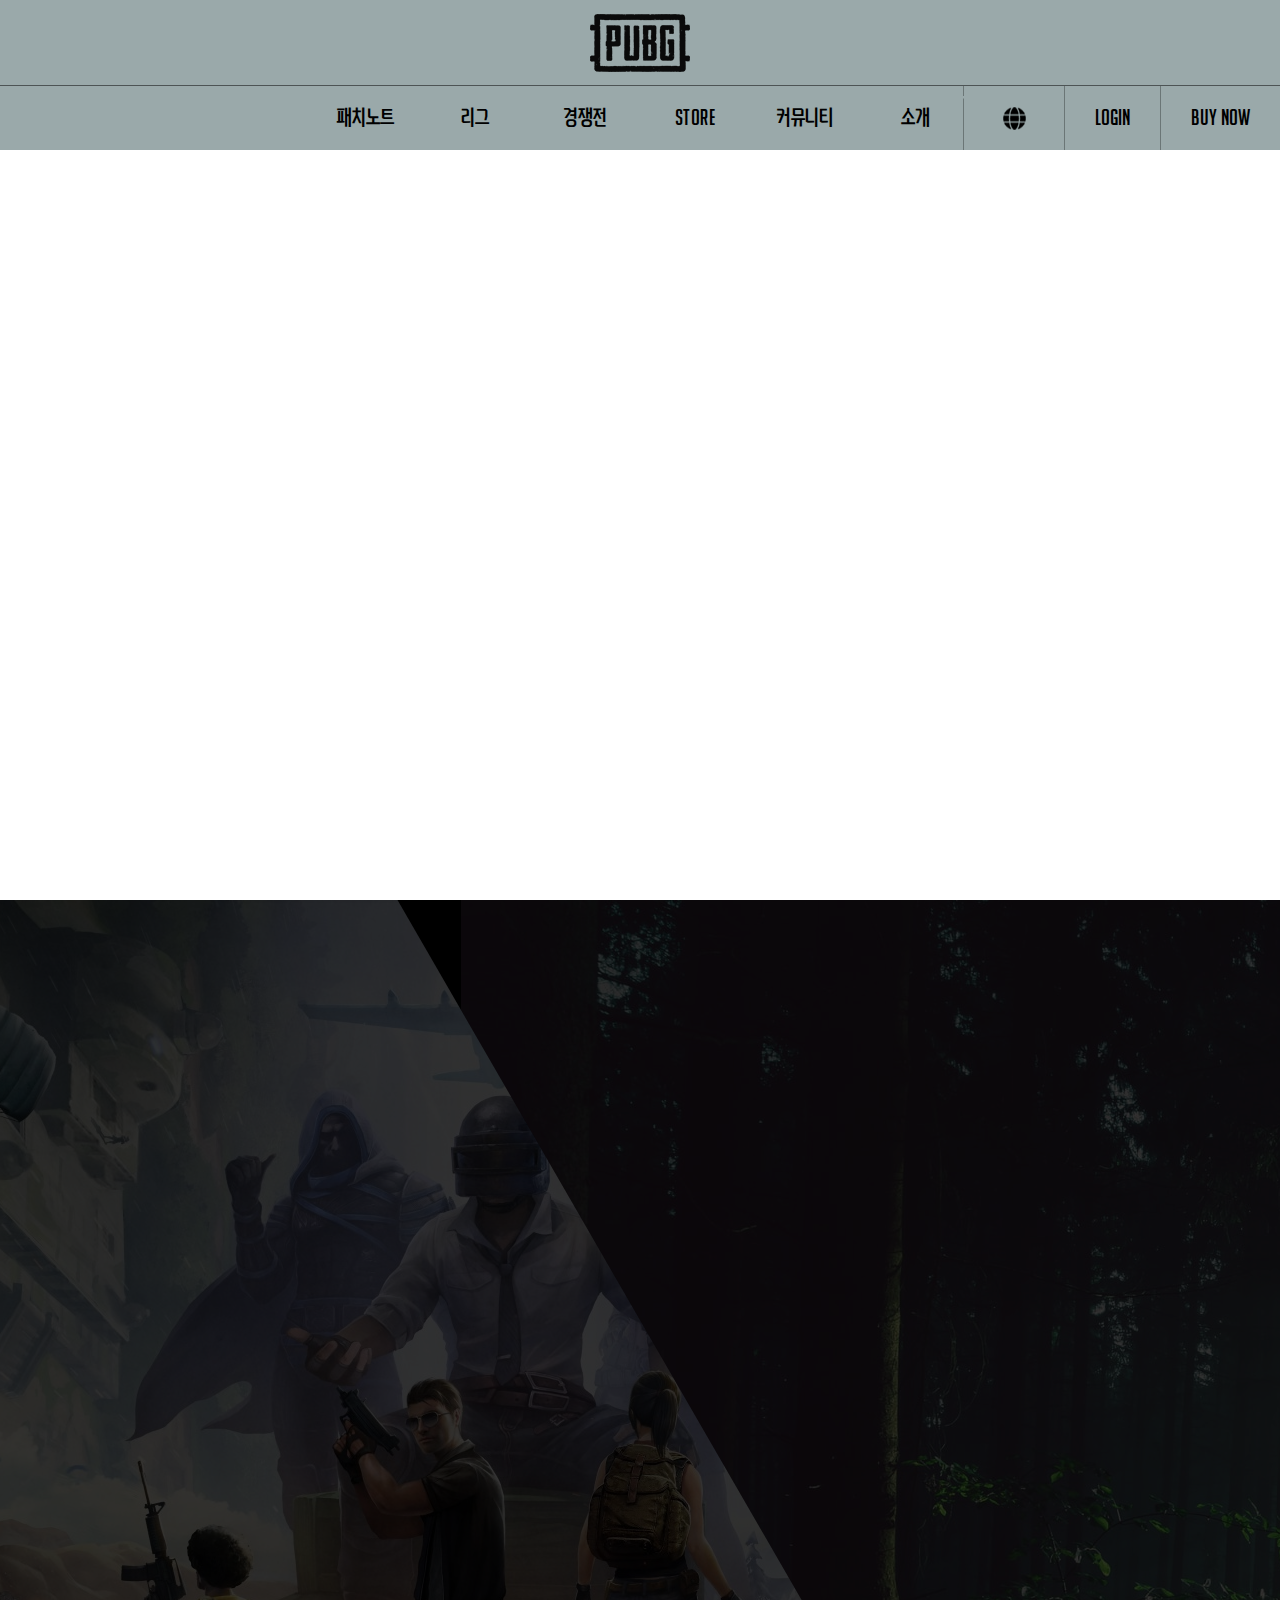
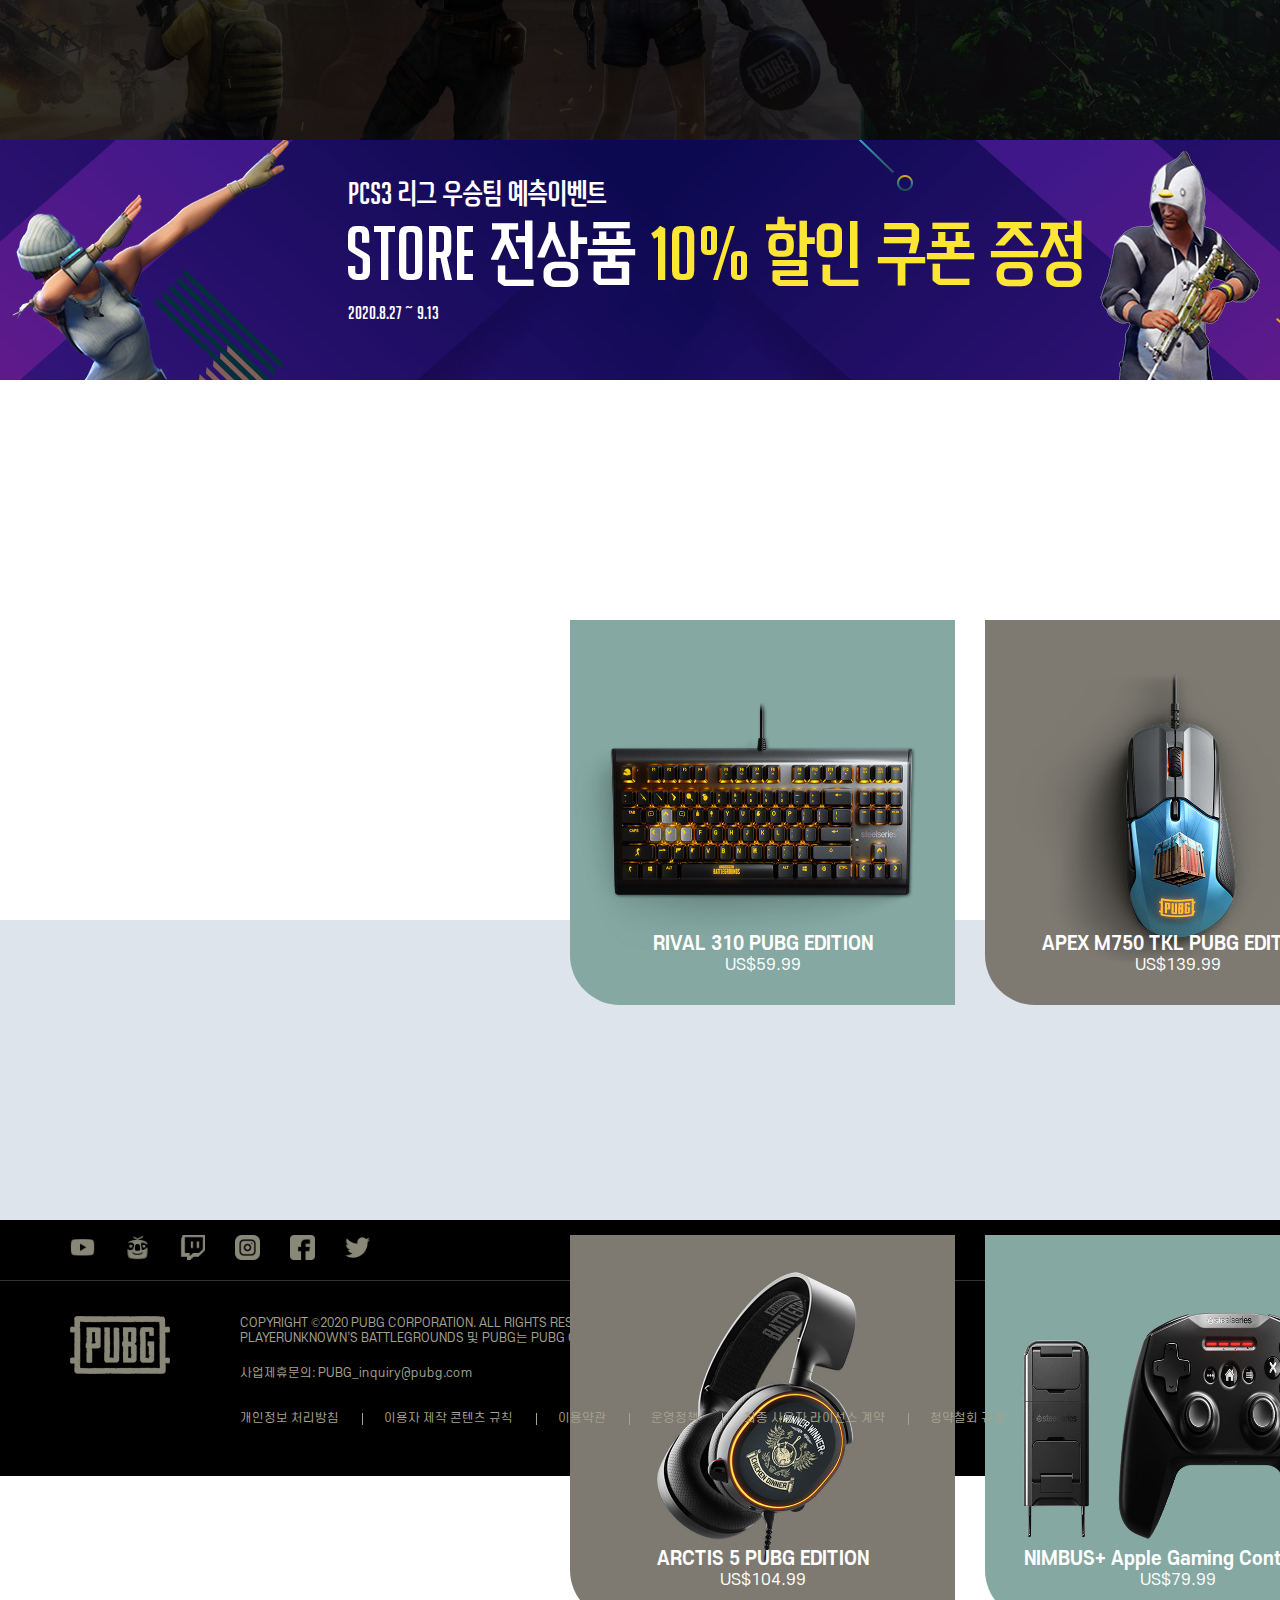
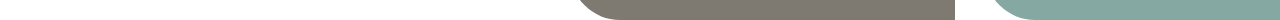
==== index.html @ d6606041 "PUBG 첫업로드" ====
<!DOCTYPE html>
<html lang="ko">
<head>
    <meta charset="utf-8">
    <title> PUBG </title>
    <link rel="stylesheet" href="css/common.css">
    <link rel="stylesheet" href="css/main.css">
    <script src="js/jquery-1.12.4.min.js"></script>
    <script src="js/gsap.min.js"></script>
    <script src="js/jquery.bxslider.min.js"></script>
    <script src="js/common.js"></script>
    <script src="js/main.js"></script>
    <script>
        $(function(){
           $('.store_slider').bxSlider({
                auto: true,
                autoControls: true,
                stopAutoOnClick: true,
                // slideWidth: 515,
                prevText: '이전 슬라이더 보기',
                nextText: '다음 슬라이더 보기',
                pager: false,
                slideMargin:30
            });
            
        });
    </script>
</head>
<!-- 
    chrome36.0+, ms10.0, firefox16.0, safari9.0, opera23.0

    box-sizing => -moz- 필요
    text-shadow => 통과
    box-shadow => 통과
    transition => 통과
    animatiom => -webkit-, -o- 필요
    @keyframes => -webkit-, -o- 필요
    border-radius => 통과
    transform => 통과(but, 3d는 ms12.0부터 가능해서 못씀)
    display :flex => 파어이폭스는 벤더프리픽스써도 사용안됨
    gradient => 통과
    background-size => 다행히 ms9.0이라 사용 가능

-->
<body>
    <div id="skip">
        <a href="#container">본문 바로가기</a>
    </div>
    <header id="header">
        <div class="header_top">
            <h1 class="logo"><a href="index.html"><img src="images/common/index_logo.png" alt="PUBG"></a></h1>
        </div>
        <div class="header_btm font2">
            <div class="util">
                <div class="lang">
                    <button><span class="blind_b">language</span></button>
                    <ul>
                        <li><a href="#">KOR</a></li>
                        <li><a href="#">ENG</a></li>
                        <li><a href="#">JAP</a></li>
                        <li><a href="#">CHI</a></li>
                    </ul>
                </div>
                <button class="login_btn" type="button" aria-haspopup="true" title="로그인 팝업창 열기" data-href="#login_box">LOGIN</button>
                <a class="buynow" href="buynow.html">BUY NOW</a>
            </div>
            <nav id="gnb">
                <h2 class="blind_b">PUBG 주메뉴</h2>
                <ul>
                    <li>
                        <a href="patchnote/patchnote.html">패치노트
                            <div class="depth1_hover"></div>
                        </a>
                    </li>
                    <li>
                        <a href="./league/league.html">리그
                            <div class="depth1_hover"></div>
                        </a>
                    </li>
                    <li>
                        <a href="./rank.html">경쟁전
                            <div class="depth1_hover"></div>
                        </a>
                    </li>
                    <li>
                        <a href="storeAll.html">STORE
                            <div class="depth1_hover"></div>
                        </a>
                        <ul>
                            <li><a href="storeAll.html">ALL</a></li>
                            <li><a href="storeNew.html">NEW</a></li>
                            <li><a href="equipment.html">장비</a></li>
                            <li><a href="clothes.html">옷</a></li>
                        </ul>
                    </li>
                    <li>
                        <a href="freeboard.html">커뮤니티
                            <div class="depth1_hover"></div>
                        </a>
                        <ul>
                            <li><a href="freeboard.html">자유게시판</a></li>
                            <li><a href="strategy.html">공략게시판</a></li>
                            <li><a href="bug.html">버그/핵 신고</a></li>
                        </ul>
                    </li>
                    <li>
                        <a href="./introduce/company.html">소개
                            <div class="depth1_hover"></div>
                        </a>
                        <ul>
                            <li><a href="./introduce/company.html">회사소개</a></li>
                            <li><a href="./introduce/gameIntro.html">게임소개</a></li>
                            <li><a href="./introduce/recruit.html">채용</a></li>
                        </ul>
                    </li>
                </ul>
            </nav>
        </div>
    </header>
    <div id="container">
        <!-- .cnt1 -->
        <section class="cnt1">
            <h2 class="blind_b">사녹 트레일러 영상</h2>
            <iframe id="ytplayer" width="720" height="405" title="사녹 업데이트 트레일러" tabindex="-1" src="https://www.youtube.com/embed/TGpPVpwUSH8?playlist=TGpPVpwUSH8&rel=0&autoplay=1&controls=0&start=14&end=40&loop=1&playsinline=1&mute=1&vq=hd1080" allowfullscreen>
            </iframe>
        </section>
        <!-- .cnt2 -->
        <section class="cnt2">
            <h2 class="blind_b">리그전 N 패치노트</h2>
            <div id="cnt2Bg">
                <div class="league_bg"></div>
                <div class="patchnote_bg"></div>
            </div>
            <div class="area">
                <section id="league">
                    <h3 class="font2">리그전</h3>
                    <ul class="league_txt cnt2_txt">
                        <li>
                            <strong>PUBG CONTINENTAL SERIES 2 (PCS2)</strong>
                            <p>각 권역별 최고의 배틀그라운드 팀이 모이는 <br>
                                글로벌 배틀그라운드 이스포츠 대회</p> 
                        </li>
                        <li>
                            <strong>4개의 권역</strong>
                            <ul>
                                <li>-아시아</li>
                                <li>-아시아 퍼시픽</li>
                                <li>-유럽</li>
                                <li>-북미</li>
                            </ul>
                        </li>
                        <li>
                            <strong>일정</strong>
                            <p>8월 27일 ~ 9월 13일</p>
                        </li>
                        <li>
                            <strong>총합 상금</strong>
                            <p>80만 달러 (각 권역 당 20만 달러) + PCS2 스킨 판매 수익의 25%</p>
                        </li>
                    </ul>
                    <a class="read_more"><span class="blind_b">리그전</span>Read More</a>
                </section>
                <section id="patchnote">
                    <h3 class="font2">패치노트 8.1</h3>
                    <ul class="patchNote_txt cnt2_txt p_r">
                        <li>
                            <strong>사녹 리마스터</strong>
                            <span>Bootcamp 지형 변경</span>
                            <span>Quarry 지형 변경</span>
                            <span>Ruins 지형 변경</span>
                        </li>
                        <li>
                            <strong>신규 무기 추가</strong>
                            <span>신규 무기 MG-3</span>
                            <span>교란 수류탄</span>
                        </li>
                        <li>
                            <strong>총기 모델링 및 텍스쳐 개선</strong>
                        </li>
                        <li>
                            <strong>신규 스킨</strong>
                            <span>도시의 밤 스킨 </span>
                            <span>PCS2 스킨</span>
                        </li>
                    </ul>
                    <a class="read_more" href="patchnote/patchnote.html">
                        <span><span class="blind_b">패치노트</span>Read More</span>
                   </a>
                </section>
            </div>
        </section>
        <!-- #store -->
            <section id="banner" class="cnt3" role="banner">
                <h2 class="blind_b">PUBG STORE 이벤트배너</h2>
                <a href="#">
                    <div class="area">
                        <div class="banner_txt">
                            <strong class="font2">PCS3 리그 우승팀 예측이벤트</strong>
                            <p>STORE 전상품 <span>10% 할인 쿠폰 증정</span></p>
                            <p class="font2">2020.8.27 ~ 9.13</p>
                        </div>
                    </div>
                </a>
            </section>
            <section id="storeNew" class="cnt4 p_r">
                <div class="store_bg p_a"></div>
                <div class="area p_r">
                    <h2 class="font2">BG STORE</h2>
                    <p>최상의 컨디션으로 <br> 최고의 게임을 마주하다</p>
                    <span>#스틸 시리즈</span><span>#New arrival</span>
                    <ul class="store_list">
                        <li>
                            <a href="#">
                                <div>
                                    <strong>RIVAL 310 PUBG EDITION</strong>
                                    <p>US$59.99</p>
                                </div>
                            </a>
                        </li>
                        <li>
                            <a href="#">
                                <div>
                                    <strong>APEX M750 TKL PUBG EDITION </strong>
                                    <p>US$139.99</p>
                                </div>
                            </a>
                        </li>
                        <li>
                            <a href="#">
                                <div>
                                    <strong>ARCTIS 5 PUBG EDITION</strong>
                                    <p>US$104.99</p>
                                </div>
                            </a>
                        </li>
                        <li>
                            <a href="#">
                                <div>
                                    <strong>NIMBUS+ Apple Gaming Controller</strong>
                                    <p>US$79.99</p>
                                </div>
                            </a>
                        </li>
                    </ul>
                    <a href="#" class="read_more"><span class="blind_b">BG 신상품</span>Read More</a>
                </div>
            </section>
    </div>
    <footer id="footer">
            <div class="footer_top">
                <div class="area">
                    <ul class="sns_list clearfix">
                        <li><a href="#" target="_blank"><span class="blind_b">youtube</span></a></li>
                        <li><a href="#" target="_blank"><span class="blind_b">afreeca</span></a></li>
                        <li><a href="#" target="_blank"><span class="blind_b">twitch</span></a></li>
                        <li><a href="#" target="_blank"><span class="blind_b">instagram</span></a></li>
                        <li><a href="#" target="_blank"><span class="blind_b">facebook</span></a></li>
                        <li><a href="#" target="_blank"><span class="blind_b">twitter</span></a></li>
                    </ul>
                </div>
            </div>
            <div class="footer_btm">
                <div class="area">
                        <img src="images/common/btm_logo.png" alt="pubg">
                        <div class="footer_txt">
                                <p>COPYRIGHT ©2020 PUBG CORPORATION. ALL RIGHTS RESERVED. <br>
                                    PLAYERUNKNOWN’S BATTLEGROUNDS 및 PUBG는 PUBG CORPORATION의 등록된 상표입니다</p>
                                <address>사업제휴문의: PUBG_inquiry@pubg.com</address>
                                <ul class="footer_nav">
                                    <li><a href="#">개인정보 처리방침</a></li>
                                    <li><a href="#">이용자 제작 콘텐츠 규칙</a></li>
                                    <li><a href="#">이용약관</a></li>
                                    <li><a href="#">운영정책</a></li>
                                    <li><a href="#">최종 사용자 라이선스 계약</a></li>
                                    <li><a href="#">청약철회 규정</a></li>
                                </ul>
                        </div>
                </div>
            </div>
       
    </footer>
    <!-- 모달팝업창 -->
    <div id="login_box">
            <strong>Sign In</strong>
            <form action="" method="post">
                <div>
                    <label for="uid"><img src="images/common/user.png" alt="아이디"  ></label>
                    <input type="text" id="uid" name="uid" data-link="first"> 
                </div>
                <div>
                    <label for="upw"><img src="images/common/lock.png" alt="비밀번호"></label>
                    <input type="password" id="upw" name="uid"> 
                </div>
                <button type="submit">Sign In</button>
            </form>
            <div class="find_join">
                <a href="#">아이디 찾기</a>
                <a href="#">비밀번호 찾기</a>
                <a href="#">회원가입</a>
            </div>
            <button class="close_btn" type="button" data-link="last">
                <span class="blind_b">로그인 팝업창 닫기</span>
            </button>
    </div>
</body>
</html>
---- css/common.css ----
@charset "utf-8";
@font-face{
    font-family: SCDream;
    font-weight: 300;
    font-style: normal;
    src:url("../fonts/S-CoreDream-3Light.eot");
    src:url("../fonts/S-CoreDream-3Light.eot#iefix") format("embedded-opentype"),
    url("../fonts/S-CoreDream-3Light.woff2") format("woff2"),
    url("../fonts/S-CoreDream-3Light.woff") format("woff"),
    url("../fonts/SCDream3.otf") format("opentype");
}
@font-face{
    font-family: SCDream;
    font-weight: 400;
    font-style: normal;
    src:url("../fonts/S-CoreDream-4Regular.eot");
    src:url("../fonts/S-CoreDream-4Regular.eot#iefix") format("embedded-opentype"),
    url("../fonts/S-CoreDream-4Regular.woff2") format("woff2"),
    url("../fonts/S-CoreDream-4Regular.woff") format("woff"),
    url("../fonts/SCDream4.otf") format("opentype");
}
@font-face{
    font-family: SCDream;
    font-weight: 600;
    font-style: normal;
    src:url("../fonts/S-CoreDream-6Bold.eot");
    src:url("../fonts/S-CoreDream-6Bold.eot") format("embedded-opentype"),
    url("../fonts/S-CoreDream-6Bold.woff2") format("woff2"),
    url("../fonts/S-CoreDream-6Bold.woff") format("woff"),
    url("../fonts/SCDream6.otf") format("opentype");
}

@font-face{
    font-family: koverwatch;
    font-weight: 400;
    font-style: normal;
    src:url("../fonts/koverwatch.eot");
    src:url("../fonts/koverwatch.eot#iefix") format("embedded-opentype"),
    url("../fonts/koverwatch.woff2") format("woff2"),
    url("../fonts/koverwatch.woff") format("woff"),
    url("../fonts/koverwatch.ttf") format("truetype");
}
@font-face{
    font-family: jersey;
    font-weight: 400;
    font-style: normal;
    src:url("../fonts/JerseyM54.eot");
    src:url("../fonts/JerseyM54.eot#iefix") format("embedded-opentype"),
    url("../fonts/JerseyM54.woff2") format("woff2"),
    url("../fonts/JerseyM54.woff") format("woff"),
    url("../fonts/JerseyM54.ttf") format("truetype");
}

/* tag reset */
body,h1,h2,h3,h4,h5,p,ul,li,dl,dd,th,td,figure,form,button{margin: 0;padding: 0;}
ul{list-style:none;}
a:link,a:visited,a:hover,a:active{text-decoration: none;color: inherit;}
img{vertical-align: top;border:none;}
table{border-collapse: collapse;border-spacing: 0;}
h1,h2,h3,h4,h5,h6{font-size: 100%;}
header,section,nav,article,aside,section,figure{display: block;}
input,select,button,textarea{font-family: inherit;font-size:inherit;color: inherit;font-weight: inherit;line-height:inherit;}
fieldset,iframe{border: none;} 
input[type="text"],input[type="password"],select{border: 1px solid #aaa;}
input[type="submit"],input[type="reset"],input[type="button"],button{border:none;background:0;cursor:pointer;}
address{font-style: normal;}
caption{width: 1px;height: 1px;border:none;margin: -1px;overflow: hidden;clip:rect(1px,1px,1px,1px);clip-path:inset(50%);} 



/* common class */
.blind_i{width: 1px;height: 1px;border:none;overflow: hidden;display: inline-block;margin: -1px;clip:rect(1px,1px,1px,1px);clip-path:inset(50%);}
.blind_b{width: 1px;height: 1px;border:none;overflow: hidden;position: absolute;clip:rect(1px,1px,1px,1px);clip-path:inset(50%);}
.clearfix::after{content:"";display: block;clear: both;}
.borderbox{-webkit-box-sizing:border-box;-moz-box-sizing:border-box;box-sizing:border-box;}
.p_a{position: absolute;}
.p_r{position: relative;}
.f_l{float: left;}
.f_r{float:right;}
.area{width: 1440px;height: 100%;margin: 0 auto;padding-left:70px;padding-right: 70px;box-sizing: border-box;}
.font2{font-family:koverwatch, "맑은 고딕", "Malgun Gothic", sans-serif;font-weight: 400;}

/* skip navigation */
#skip a{position:absolute;top:0;left:-9999px;z-index: 1000;}
#skip a:focus{left:0;width: 100%;height: 90px;line-height: 90px;text-align: center;background: #ccc;}

body{font-family:SCDream, "맑은 고딕","Malgun Gothic", sans-serif; font-size: 16px;color: #fff;}

/* #header */
#header{position:fixed;top: 0;left: 0;z-index: 900;width: 100%;background: rgba(154, 169, 170,.5);font-size: 22px;color: #000;}
#header .header_top{position: relative;height: 85px;line-height: 85px;transition: all .3s;}
#header .logo{position: absolute;left:calc(50% - 50px);top:0px;width: 100px;height: 58px;}
#header .logo a{display: inline-block;height: 58px;}
#header .logo a img{vertical-align: middle;}

/* #header.active */
#header.active{background: rgba(154, 169, 170,1);}
#header.active #gnb>ul>li>a>.depth1_hover{display: block;}
#header.active #gnb>ul>li>a .depth1_hover::after{display: block;}
#header.active #gnb>ul>li:hover>a .depth1_hover::after,#header.active #gnb>ul>li>a:focus .depth1_hover::after,#header.active #gnb>ul>li.on>a .depth1_hover::after{height: 0;}

/* #header.hd_scroll */
#header.hd_scroll .header_top{height: 0;}
#header.hd_scroll .header_top .logo{top:-13px;left:50px;z-index: 2;}
#header.hd_scroll .header_btm{border-top:none;}


.header_btm{height: 64px;line-height: 64px;border-top:1px solid rgba(0,0,0,.5);text-align: center;position: relative;}
.header_btm a, .header_btm button{display: block;height: 100%;}
.header_btm .util{position: absolute;top: 0;right: 0;}
.header_btm .util > *{float:left;border-left: 1px solid rgba(0,0,0,.3);}
/* lang */
.header_btm .util .lang{width: 100px;height: 64px;position: relative;}
.header_btm .util .lang button{width: 100%;height: 100%;background:url("../images/common/lang.png") no-repeat 50% 50%;}
.header_btm .util .lang button:hover,.header_btm .util .lang button:focus,.header_btm .util .lang button.on{background-image: url("../images/common/lang_over.png");}
.header_btm .util .lang ul{display: none;position: absolute;top:63px;left:0;width: 100%;background: #5d5a53;padding-bottom: 5px;}
.header_btm .util .lang ul li{font-size: 18px;height: 35px;line-height: 35px;}
.header_btm .util .lang ul li.on a,.header_btm .util .lang ul li:hover a,.header_btm .util .lang ul li a:focus{background: #fde533;}
.header_btm .util .lang button,.header_btm .util .lang a{position: relative;z-index: 1;}
.header_btm .util .login_btn,.header_btm .util .buynow{padding:0 30px;}
.header_btm .util .login_btn:hover,.header_btm .util .login_btn:focus,.header_btm .util .buynow:hover,.header_btm .util .buynow:focus{background:#707a7a;}

/* login popup */
#dim, #login_box{position: fixed;z-index: 1000;}
#dim{display: none;width: 100%;height: 100%;top: 0;left: 0;background: rgba(0,0,0, .8);}
#login_box{width: 400px;height: 450px;visibility: hidden;background: #fff;padding: 80px;color: #000;}/* ios의 voiceover에서 접근할수 있도록 display 대신 visibility */
#login_box strong{display:block;text-align: center;font-size: 40px;}
#login_box form{padding-top: 50px;}
#login_box form div{position: relative;border-bottom: 1px solid #999;padding-bottom: 20px;height: 40px;line-height: 20px;line-height: 20px;}
#login_box form div+div{margin-top: 30px;}
#login_box label,#login_box form input,#login_box form button[type="submit"]{box-sizing: border-box;width: 100%;}
#login_box label{height: 64px;position: absolute;top: 0;left: 10px;padding-top: 20px;}
#login_box label img{width: 27px;height: 27px;}
#login_box form div:last-of-type{margin-bottom: 50px;}
#login_box form input{padding: 20px 0 20px 50px;}
#login_box form button[type="submit"]{background: #446e66;display: block;height: 60px;line-height: 60px;color: #fff;font-size: 24px;border-radius: 5px;}
#login_box form button[type="submit"]:hover,#login_box form button[type="submit"]:focus{background: #355851;}
#login_box .find_join{text-align: center;margin-top: 20px;}
#login_box .find_join a{margin-right: 10px;position: relative;}
#login_box .find_join a:hover,#login_box .find_join a:focus{text-decoration: underline;font-weight: 600;}
#login_box .find_join a+a::before{position: absolute;top: 5px;left: -8px;content:"";width: 1px;height: 14px;background: #999;}
#login_box .close_btn{position: absolute;top: 30px;right: 30px;background: url("../images/common/close.png") no-repeat center / cover;width: 20px;height: 20px;}


/* #gnb */
#gnb{display: inline-block;}
#gnb ul li{float:left;position: relative;}
#gnb ul li a{padding: 0 10px;width: 110px;-moz-box-sizing: border-box;box-sizing:border-box;}
#gnb>ul>li>a{position: relative;z-index: 1;}
#gnb>ul>li>a>.depth1_hover{display: none;position: absolute;top: 10px;right: 30px;z-index: -1;width: 54px;height: 40px;background: url("../images/common/depth1_hover.png") no-repeat center center;}
#gnb>ul>li>a .depth1_hover::after{display: none;content:"";position: absolute;top: 0;left: 0;width: 60px;height: 40px;background:rgba(154, 169, 170,1);transform:skew(-45deg);transition:.2s;}
#gnb>ul>li:hover>a .depth1_hover::after,#gnb>ul>li>a:focus .depth1_hover::after,#gnb>ul>li.on>a .depth1_hover::after{height: 0;}
#gnb ul li ul{display: none;position:absolute;top: 64px;left: 0;width: 100%;background: #5d5a53;padding-bottom: 5px;}
#gnb ul li ul li a{font-size: 18px;height: 35px;line-height: 35px;color: #000;}
#gnb ul li ul li:hover a,#gnb ul li ul li a:focus{background: #fde533;}


/* #footer */
#footer{width:100%;background: rgb(0, 0, 0);color: #a5a290;font-family:SCDream;font-weight: 400;font-size: 12px;padding-bottom: 30px;}
.footer_top{height: 60px;line-height: 60px;border-bottom: 1px solid #333;}
.footer_top .sns_list{padding-top: 15px;}
.footer_top .sns_list li{float:left;}
.footer_top .sns_list li + li{margin-left: 30px;}
.footer_top .sns_list li a{display: block;width: 25px;height: 25px;background:no-repeat center center / cover;transition:.3s;}
.footer_top .sns_list li a:hover,.footer_top .sns_list li a:focus{transform:scale(1.2);}
.footer_top .sns_list li:nth-child(1) a{background-image: url("../images/common/youtube.png");}
.footer_top .sns_list li:nth-child(2) a{background-image: url("../images/common/afreeca.png");}
.footer_top .sns_list li:nth-child(3) a{background-image: url("../images/common/twitch.png");}
.footer_top .sns_list li:nth-child(4) a{background-image: url("../images/common/instagram.png");}
.footer_top .sns_list li:nth-child(5) a{background-image: url("../images/common/facebook.png");}
.footer_top .sns_list li:nth-child(6) a{background-image: url("../images/common/twitter.png");}

.footer_btm{height: 165px;padding-top:35px;-webkit-box-sizing:border-box;-moz-box-sizing:border-box;box-sizing:border-box;}
.footer_btm img{float:left;} 
.footer_btm .footer_txt{float:left;margin-left: 70px;} 
.footer_btm p{margin-bottom: 20px;}
.footer_btm address{font-style: normal;margin-bottom: 30px;}
.footer_btm .footer_nav li{position: relative;float:left;margin-right: 45px;}
.footer_btm .footer_nav li+li::after{content:"";position: absolute;left:-22px;top: 2px;width: 1px;height: 12px;background: #a5a290;}
.footer_btm .footer_nav li a:hover,.footer_btm .footer_nav li a:focus{color: #cccabd;text-decoration: underline;}
---- css/main.css ----
@charset "utf-8";

/* cnt공통 */
.read_more {position: relative;display: inline-block;transition: all 0.3s ease;text-align: center;font-weight: 600;color: #000;padding: 10px 25px;border-radius: 5px;width: 130px;height: 40px;line-height: 42px;padding: 0;border: none;background: #fff;margin-top: 60px;}
.read_more:hover,.read_more:focus {color: #fff;background: transparent;}
.read_more:before,.read_more:after{content:'';position:absolute;top:0;right:0;height:2px;width:0;background: #fff;transition:.2s ease all;}
.read_more::after{right:inherit;top:38px;left:0;bottom:0;}
.read_more:hover::before,.read_more:hover::after,.read_more:focus::before,.read_more:focus::after{width:100%;transition:.3s ease all;}

/* .cnt1 */
.cnt1{position:relative;height: 100vh;overflow: hidden;}
.cnt1 iframe{position: absolute;top:-10%;left:-10%;width: auto;height:auto;min-width:130%;min-height: 130%;pointer-events: none;}

/* .cnt2 */
.cnt2{position: relative;height:calc(100vh - 60px);overflow: hidden;color: #fff;background: #000000;}
.cnt2 #cnt2Bg{position: absolute;top:0;width: 200%;height: 100%;left:50%;transform:translateX(-50%);z-index: 0;}
.cnt2 #cnt2Bg>div{position: absolute;top:0;width: 50%;height: 100%;-moz-box-sizing: border-box;box-sizing: border-box;transform: skew(30deg);overflow: hidden;}
.cnt2 #cnt2Bg>.league_bg{left: 0;}
.cnt2 #cnt2Bg>.patchnote_bg{right: 0;}
.cnt2 #cnt2Bg> div::after{content:"";position: absolute;top: 0;width: 150%;height: 100%;transform: skew(-30deg);background: no-repeat;opacity: .2;}
.cnt2 #cnt2Bg> .league_bg::after{background-image: url("../images/main/index-league-bg.jpg");left: 14%;}
.cnt2 #cnt2Bg> .patchnote_bg::after{background-image: url("../images/main/index-patchnote-bg.jpg");left:-14%;}
.cnt2 .area section{float:left;width: 50%;height: 100%;position: relative;z-index: 1;}
.cnt2 section h3{font-size: 50px;padding-top: 100px;opacity: 0;}
.cnt2 section .read_more{opacity: 0;}
.cnt2 .cnt2_txt{font-family:SCDream;margin-top: 54px;}
.cnt2 .cnt2_txt>li{opacity: 0;}
.cnt2 .cnt2_txt li strong{display: inline-block;font-size: 24px;font-weight: 600;}
.cnt2 .cnt2_txt li span,.cnt2 .cnt2_txt li p{font-size: 14px;font-weight: 400;}
.cnt2 .cnt2_txt li p, .cnt2 .cnt2_txt li ul li,.cnt2 .cnt2_txt li span{font-size: 14px;line-height:1.3;}

/* league */
.cnt2 #league h3{margin-left: -100px;}
.cnt2 #league .cnt2_txt>li{margin-left: -100px;}
.cnt2 #league .cnt2_txt>li:nth-of-type(1){margin-top: 50px;}
.cnt2 #league .cnt2_txt>li:nth-of-type(2){margin-top: 50px;}
.cnt2 #league .cnt2_txt>li:nth-of-type(3){margin-top: 30px;}
.cnt2 #league .cnt2_txt>li:nth-of-type(4){margin-top: 50px;}
.cnt2 #league .cnt2_txt>li strong{margin-bottom: 10px;}
.cnt2 #league .read_more{}
/* patchnote */
.cnt2 #patchnote{left:-5%;}
.cnt2 #patchnote h3{margin-left: 50px;}
.cnt2 #patchnote .cnt2_txt li{/* position: absolute; */ height: 55px;line-height: 55px;}
.cnt2 #patchnote .cnt2_txt li:nth-of-type(1){margin-left:100px;}
.cnt2 #patchnote .cnt2_txt li:nth-of-type(2){margin-left:170px;}
.cnt2 #patchnote .cnt2_txt li:nth-of-type(3){margin-left:240px;}
.cnt2 #patchnote .cnt2_txt li:nth-of-type(4){margin-left:310px;}
.cnt2 #patchnote .cnt2_txt li+li{margin-top: 70px;}
.cnt2 #patchnote .cnt2_txt li strong{display: inline-block;-moz-box-sizing: border-box;box-sizing:border-box;position: relative;padding: 0px 12px;color: #fff;font-size: 20px;}
.cnt2 #patchnote .cnt2_txt li strong::before{content:"";position: absolute;top: 0;left: 0;width: 100%;height: 100%;background: #355851;z-index: -1;transform: skew(30deg);}
.cnt2 #patchnote .cnt2_txt li strong+span{margin-left: 10px;}
.cnt2 #patchnote .cnt2_txt li span{letter-spacing: -0.05px;margin-right: 10px;position: relative;}
.cnt2 #patchnote .cnt2_txt li span+span::before{content:"";position: absolute;top: 3px;left: -8px;width: 1px;height: 15px;background: #fff;}
.cnt2 #patchnote .read_more{transform: skew(30deg);margin-left:370px;}
.cnt2 #patchnote .read_more>span{display: inline-block;transform: skew(-30deg);color: #000000;}
.cnt2 #patchnote .read_more:hover>span,.cnt2 #patchnote .read_more:focus>span{color: #ffffff;}
/* .cnt3 banner */
.cnt3{height: 240px;background: url("../images/main/index-banner-bg.jpg") no-repeat center / cover;color: #fff;}
.cnt3 a{display: block;width: 100%;height: 100%;}
.cnt3 .banner_txt{width: 750px;margin: 0 auto;text-align: left;padding-top: 40px;}
.cnt3 .banner_txt strong{display: inline-block;font-size: 30px;}
.cnt3 .banner_txt strong+p{font-size: 75px;margin-top: 10px;font-family:koverwatch, "맑은 고딕","Malgun Gothic", sans-serif;}
.cnt3 .banner_txt strong+p span{color: #fde533;}
.cnt3 .banner_txt p:last-of-type{font-size: 18px;font-weight: 400;margin-top: 10px;}
.cnt3 .banner_txt strong,.cnt3 .banner_txt p:last-of-type{text-indent: 3px;}
/* .cnt4 #storeNew */
#storeNew{height:calc(100vh - 60px);color: #000;}
#storeNew .store_bg{width: 100%;height: 300px;left: 0;bottom: 0;background: #dde4ec;}
#storeNew .area{position: relative;padding-top: 100px;}
#storeNew h2{font-size: 50px;margin-bottom: 35px;}
#storeNew .area >p{font-size: 18px;font-weight: 400;margin-bottom: 20px;}
#storeNew h2,#storeNew .area >p,#storeNew .area > span,#storeNew .read_more{opacity: 0;margin-left: -100px;}
#storeNew .area > span+span {margin-left: 10px;}
#storeNew .store_list{width: 800px;height: 800px;position: absolute;top: 40px;right: 70px;}
#storeNew .store_list li{position: relative;float:left;width: 385px;color: #ffffff;overflow: hidden;}
#storeNew .store_list li:nth-of-type(-n+2){margin-bottom: 30px;margin-top: 200px;}
#storeNew .store_list li:nth-of-type(n+2){margin-bottom: 30px;margin-top: 200px;}
#storeNew .store_list li:nth-of-type(odd){margin-right: 30px;}
#storeNew .store_list li a{display: block;width: 100%;height: 385px;border-radius:0 0 0 50px;}
#storeNew .store_list li a{background: no-repeat center / cover;transition:all .5s;}
#storeNew .store_list li:nth-of-type(1) a{background-image:url("../images/main/index-store-image-keyboard.jpg");}
#storeNew .store_list li:nth-of-type(2) a{background-image:url("../images/main/index-store-image-mouse.jpg");}
#storeNew .store_list li:nth-of-type(3) a{background-image:url("../images/main/index-store-image-headset.jpg");}
#storeNew .store_list li:nth-of-type(4) a{background-image:url("../images/main/index-store-image-controller.jpg");}
#storeNew .store_list li a:hover,#storeNew .store_list li a:focus{transform:scale(1.1);}
#storeNew .store_list li a div{position: absolute;bottom: 30px;width: 100%;text-align: center;}
#storeNew .store_list li a strong{font-size: 18px;}
#storeNew .store_list li a p{font-size: 16px;}
#storeNew .read_more{display:block;color: #fff;background: #355851;margin-top: 30px;}
#storeNew .read_more:hover,#storeNew .read_more:focus {color: #355851;background: transparent;}
#storeNew .read_more:before,#storeNew .read_more:after{background: #355851;}
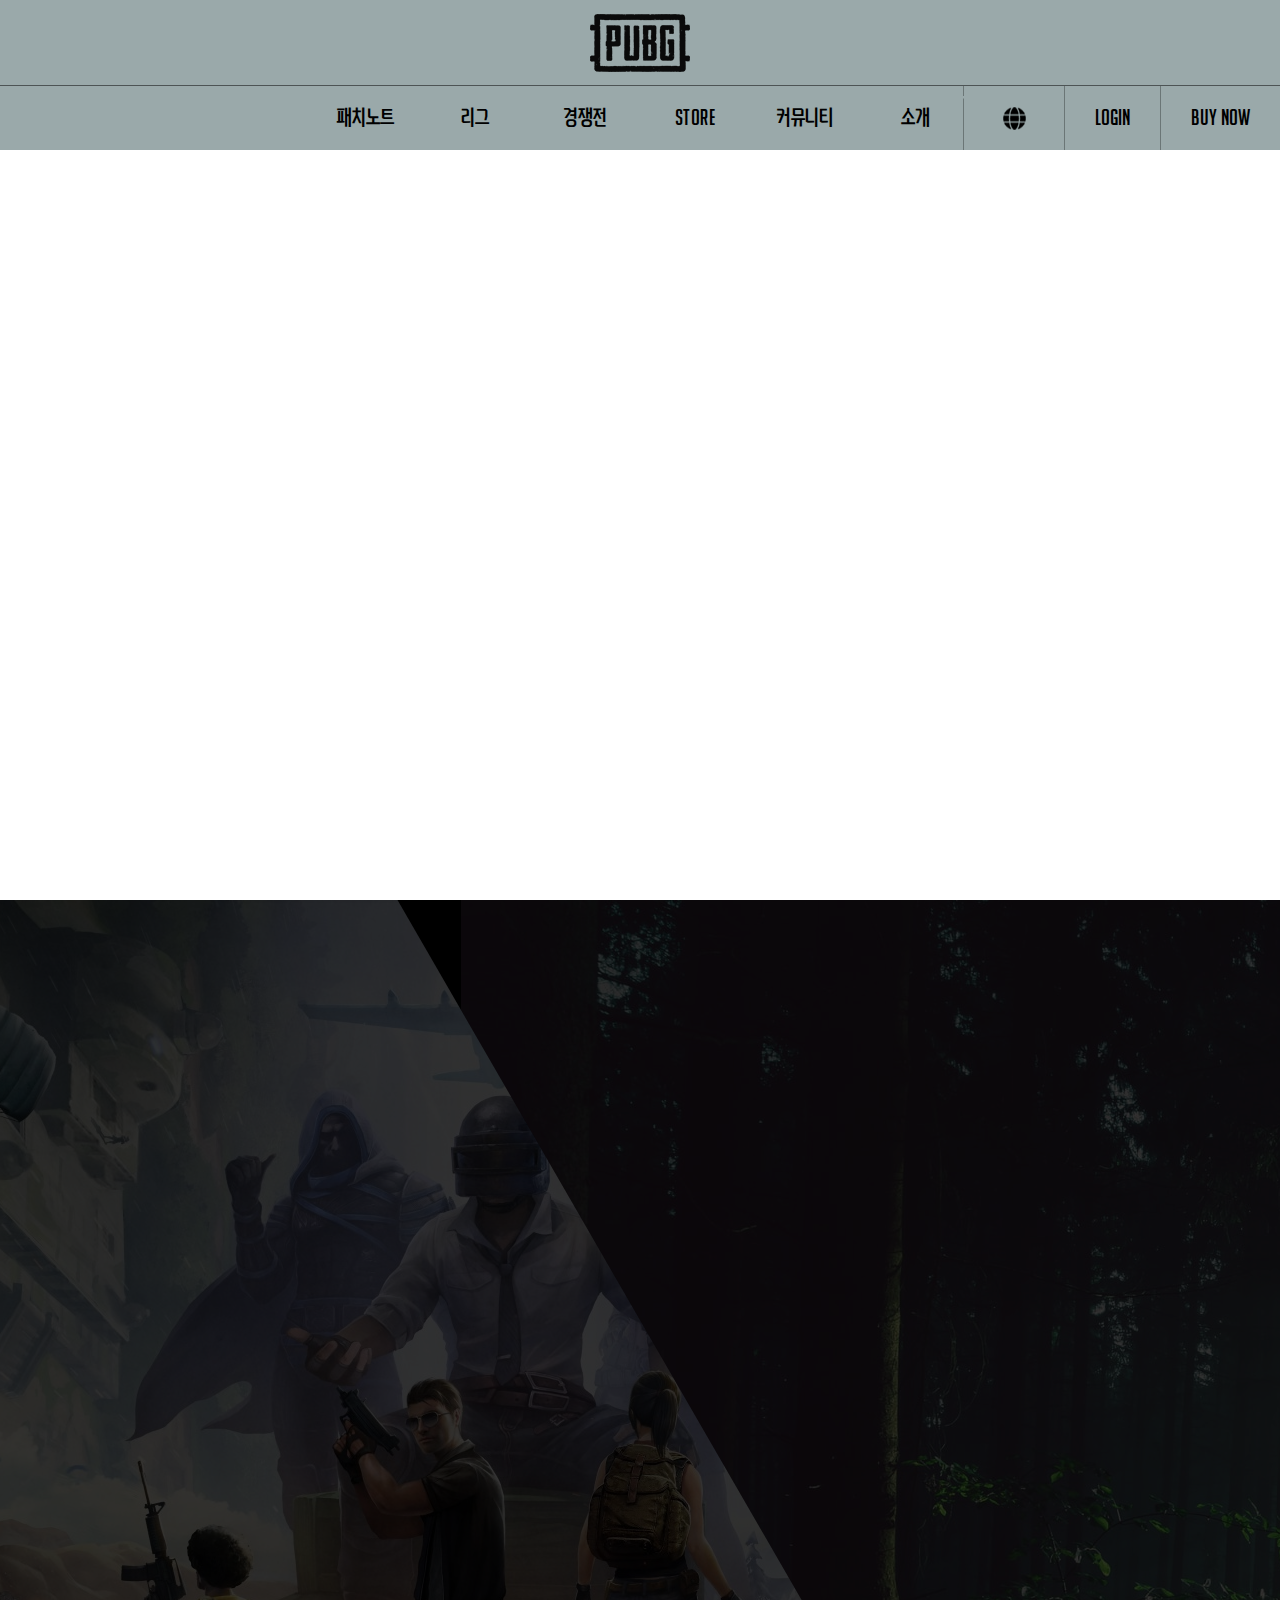
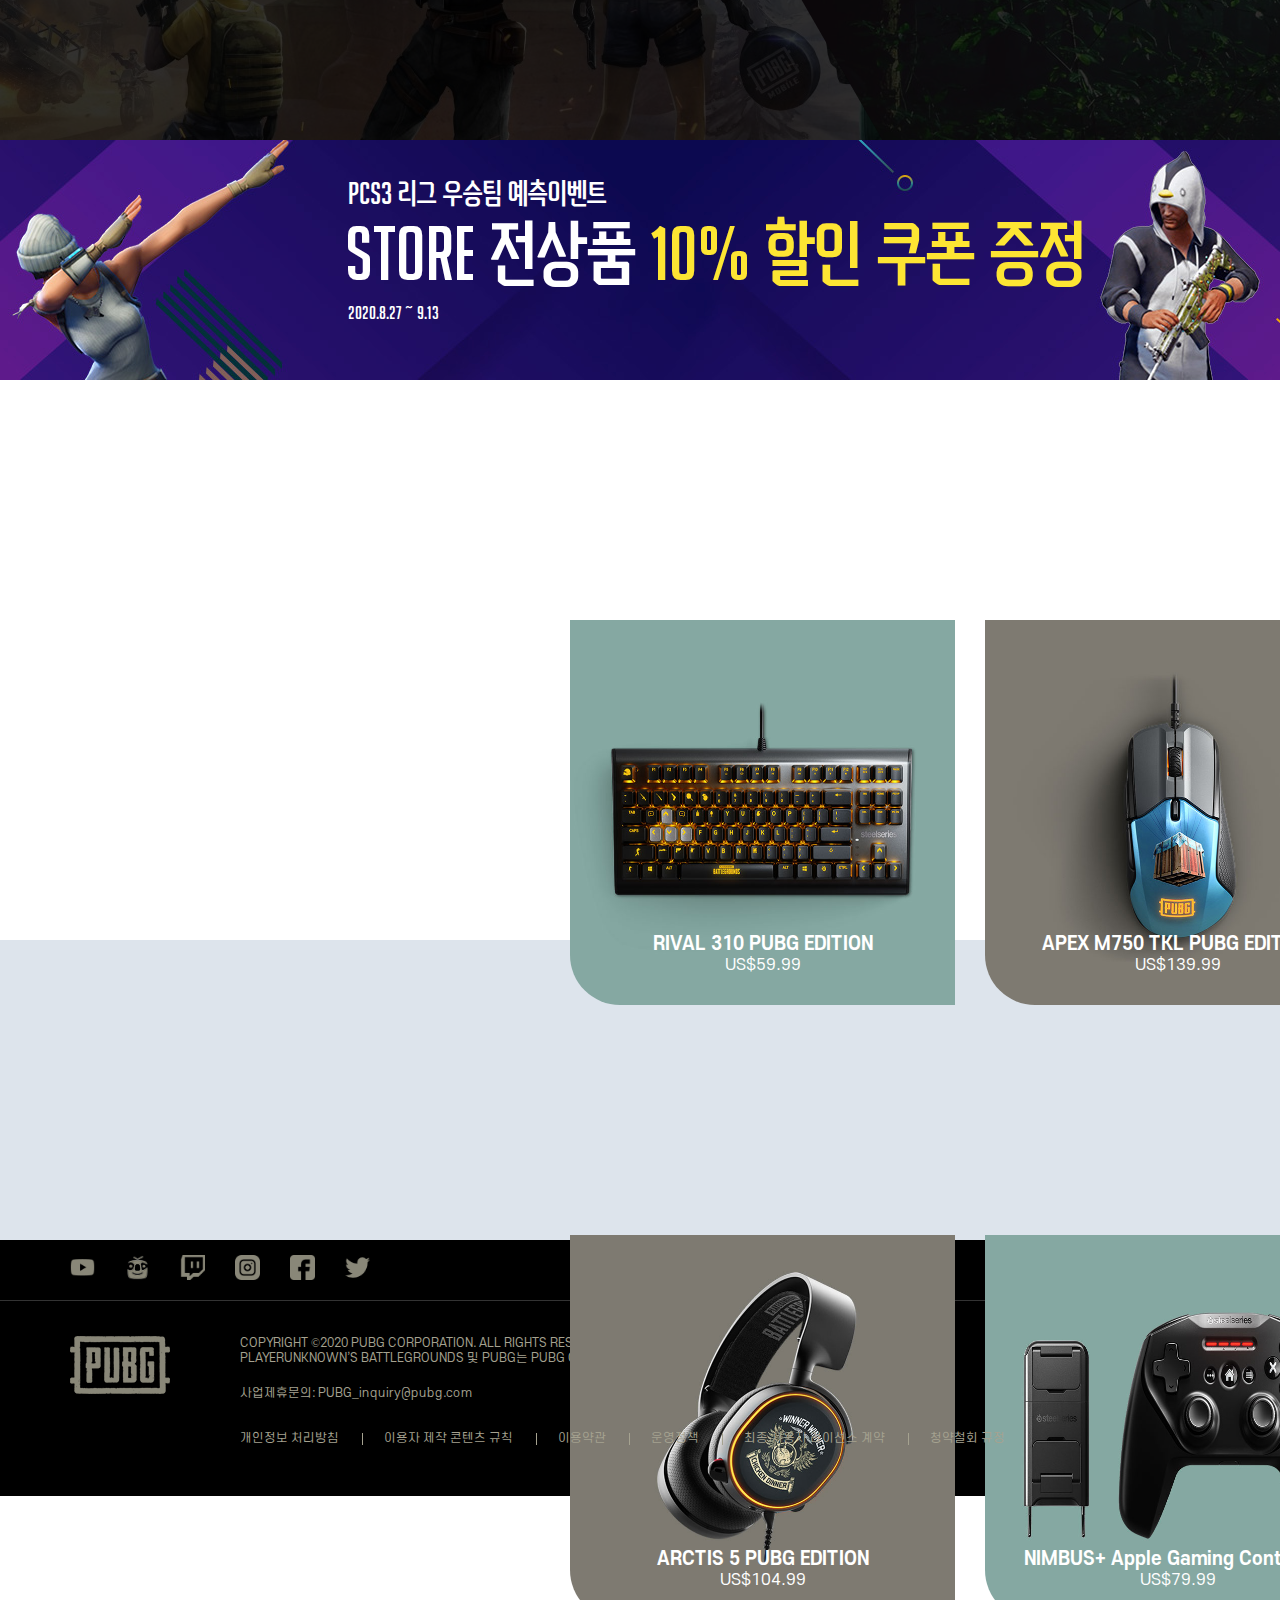
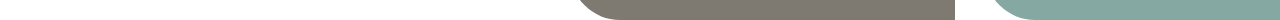
==== commit 063b3665: "최소높이 지정, alt수정" ====
--- a/index.html
+++ b/index.html
@@ -5,6 +5,7 @@
     <title> PUBG </title>
     <link rel="stylesheet" href="css/common.css">
     <link rel="stylesheet" href="css/main.css">
+    <link rel="icon" href="/images/common/favicon.ico" />
     <script src="js/jquery-1.12.4.min.js"></script>
     <script src="js/gsap.min.js"></script>
     <script src="js/jquery.bxslider.min.js"></script>
@@ -34,11 +35,13 @@
     box-shadow => 통과
     transition => 통과
     animatiom => -webkit-, -o- 필요
+
     @keyframes => -webkit-, -o- 필요
     border-radius => 통과
     transform => 통과(but, 3d는 ms12.0부터 가능해서 못씀)
     display :flex => 파어이폭스는 벤더프리픽스써도 사용안됨
     gradient => 통과
+
     background-size => 다행히 ms9.0이라 사용 가능
 
 -->
@@ -158,7 +161,7 @@
                             <p>80만 달러 (각 권역 당 20만 달러) + PCS2 스킨 판매 수익의 25%</p>
                         </li>
                     </ul>
-                    <a class="read_more"><span class="blind_b">리그전</span>Read More</a>
+                    <a class="read_more" href="#"><span class="blind_b">리그전</span>Read More</a>
                 </section>
                 <section id="patchnote">
                     <h3 class="font2">패치노트 8.1</h3>
@@ -282,7 +285,7 @@
     <!-- 모달팝업창 -->
     <div id="login_box">
             <strong>Sign In</strong>
-            <form action="" method="post">
+            <form action="#" method="post">
                 <div>
                     <label for="uid"><img src="images/common/user.png" alt="아이디"  ></label>
                     <input type="text" id="uid" name="uid" data-link="first"> 
--- a/css/common.css
+++ b/css/common.css
@@ -77,14 +77,14 @@
 .p_r{position: relative;}
 .f_l{float: left;}
 .f_r{float:right;}
-.area{width: 1440px;height: 100%;margin: 0 auto;padding-left:70px;padding-right: 70px;box-sizing: border-box;}
+.area{width: 1440px;height: 100%;margin: 0 auto;padding-left:70px;padding-right: 70px;-moz-box-sizing: border-box;box-sizing: border-box;}
 .font2{font-family:koverwatch, "맑은 고딕", "Malgun Gothic", sans-serif;font-weight: 400;}
 
 /* skip navigation */
 #skip a{position:absolute;top:0;left:-9999px;z-index: 1000;}
 #skip a:focus{left:0;width: 100%;height: 90px;line-height: 90px;text-align: center;background: #ccc;}
 
-body{font-family:SCDream, "맑은 고딕","Malgun Gothic", sans-serif; font-size: 16px;color: #fff;}
+body{font-family:SCDream, "맑은 고딕","Malgun Gothic", sans-serif; font-size: 16px;color: #fff;word-break: keep-all;}
 
 /* #header */
 #header{position:fixed;top: 0;left: 0;z-index: 900;width: 100%;background: rgba(154, 169, 170,.5);font-size: 22px;color: #000;}
--- a/css/main.css
+++ b/css/main.css
@@ -37,7 +37,8 @@
 .cnt2 #league .cnt2_txt>li:nth-of-type(3){margin-top: 30px;}
 .cnt2 #league .cnt2_txt>li:nth-of-type(4){margin-top: 50px;}
 .cnt2 #league .cnt2_txt>li strong{margin-bottom: 10px;}
-.cnt2 #league .read_more{}
+.cnt2 #league .read_more,.cnt2 #league .read_more{color: #000000;}
+.cnt2 #league .read_more:hover,.cnt2 #league .read_more:focus {color: #fff;background: transparent;}
 /* patchnote */
 .cnt2 #patchnote{left:-5%;}
 .cnt2 #patchnote h3{margin-left: 50px;}
@@ -65,7 +66,7 @@
 .cnt3 .banner_txt p:last-of-type{font-size: 18px;font-weight: 400;margin-top: 10px;}
 .cnt3 .banner_txt strong,.cnt3 .banner_txt p:last-of-type{text-indent: 3px;}
 /* .cnt4 #storeNew */
-#storeNew{height:calc(100vh - 60px);color: #000;}
+#storeNew{height:calc(100vh - 60px);color: #000;min-height:860px;}
 #storeNew .store_bg{width: 100%;height: 300px;left: 0;bottom: 0;background: #dde4ec;}
 #storeNew .area{position: relative;padding-top: 100px;}
 #storeNew h2{font-size: 50px;margin-bottom: 35px;}
@@ -74,6 +75,7 @@
 #storeNew .area > span+span {margin-left: 10px;}
 #storeNew .store_list{width: 800px;height: 800px;position: absolute;top: 40px;right: 70px;}
 #storeNew .store_list li{position: relative;float:left;width: 385px;color: #ffffff;overflow: hidden;}
+#storeNew .store_list li.on{outline:2px solid #000;}
 #storeNew .store_list li:nth-of-type(-n+2){margin-bottom: 30px;margin-top: 200px;}
 #storeNew .store_list li:nth-of-type(n+2){margin-bottom: 30px;margin-top: 200px;}
 #storeNew .store_list li:nth-of-type(odd){margin-right: 30px;}
